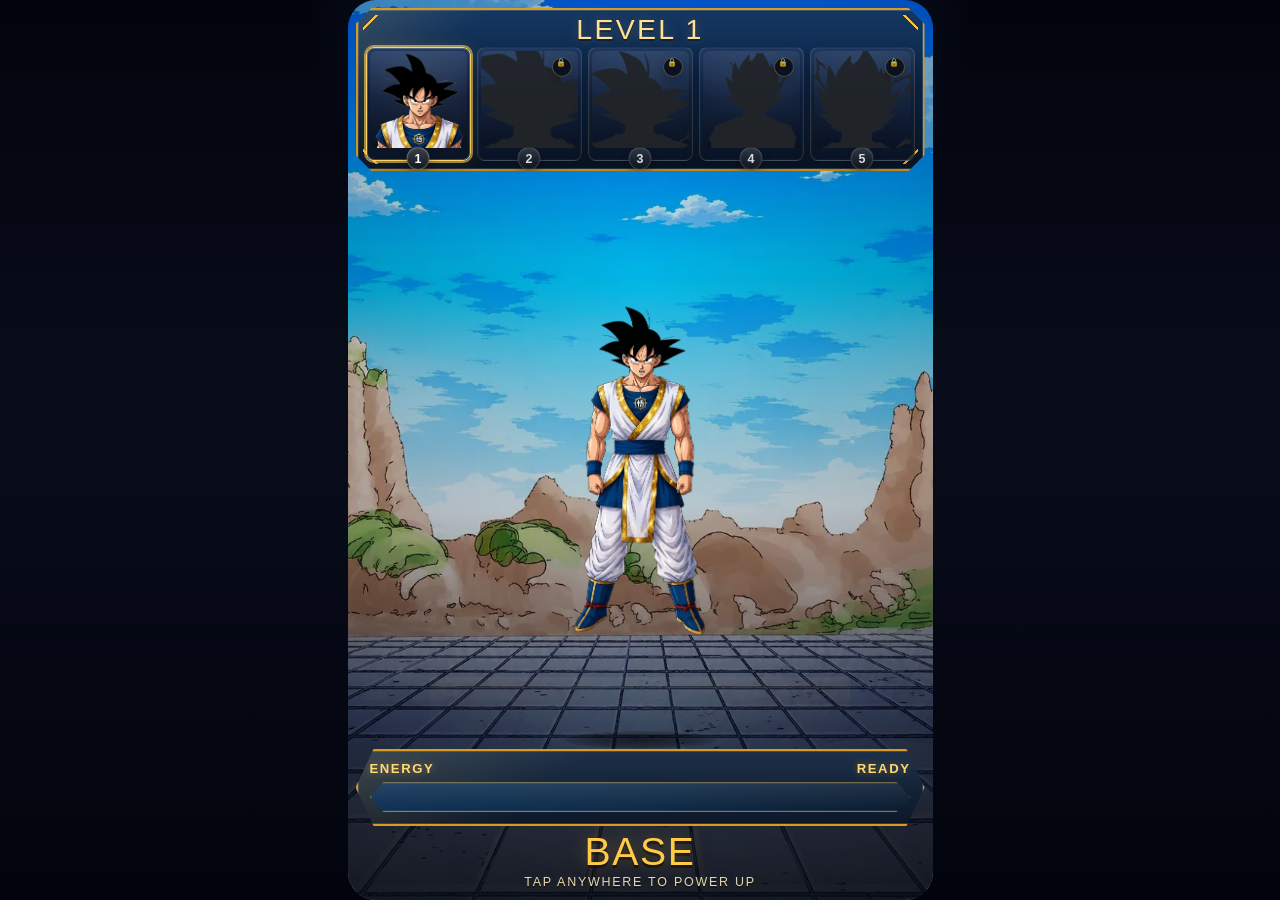
==== index.html @ 8c075c09 "Slim top HUD box to 85px and set character height to 0.58 arena space for 50px sky gap on Mobile Chr" ====
<!doctype html>
<html lang="en">
  <head>
    <meta charset="UTF-8" />
    <meta
      name="viewport"
      content="width=device-width, initial-scale=1, maximum-scale=1, user-scalable=no, viewport-fit=cover"
    />
    <meta http-equiv="Cache-Control" content="no-cache, no-store, must-revalidate" />
    <meta http-equiv="Pragma" content="no-cache" />
    <meta http-equiv="Expires" content="0" />
    <title>Super Saiyan 999 V1</title>
    <link rel="stylesheet" href="./styles.css?v=20260720-v999-chromeperfectsky-v43" />
  </head>
  <body>
    <div class="game-shell" id="gameShell">
      <div class="mobile-bezel"></div>
      <div class="screen-frame"></div>
      <div class="bg-stack">
        <img class="bg-image" id="backgroundLayer" alt="" />
        <div id="backgroundCraterLayer" style="position:absolute;inset:0;background-size:cover;background-position:center;opacity:0;transition:opacity 250ms ease;"></div>
        <div class="bg-drift"></div>
        <div class="bg-vignette"></div>
        <div class="bg-radial"></div>
        <div class="speed-lines"></div>
        <div class="energy-distortion"></div>
      </div>

      <canvas id="fxCanvas" aria-hidden="true"></canvas>
      <div class="screen-flash" id="screenFlash"></div>
      <div class="transform-blast" id="transformBlast"></div>
      <div class="unlock-toast" id="unlockToast"></div>



      <header class="top-hud">
        <div class="top-panel">
          <div class="top-panel-corners"></div>
          <div class="level-center" id="levelPill">LEVEL 1</div>
          <div class="title-sub ui-hidden" id="statusLine">Tap to start charging</div>
          <span class="level-left-arrow" id="levelLeftArrow" role="button" aria-label="Previous Level">◀</span>
          <section class="form-strip" id="formStrip" aria-label="Transformations"></section>
          <span class="level-right-arrow" id="levelRightArrow" role="button" aria-label="Next Level">▶</span>
        </div>
      </header>

      <main class="arena" id="arena" role="button" tabindex="0" aria-label="Tap to power up">
        <div class="charge-lens"></div>
        <div class="energy-column"></div>
        <div class="heat-haze"></div>
        <div class="ground-dust"></div>
        <div class="character-stack" id="characterStack">
          <div class="charge-waves">
            <span></span>
            <span></span>
            <span></span>
          </div>
          <div class="impact-ring" id="impactRing"></div>
          <div class="tap-bloom" id="tapBloom"></div>
          <img class="aura-layer" id="auraLayer" alt="" />
          <img class="sprite-layer" id="spriteLayer" alt="" />
        </div>

        <div class="rock-field" id="rockField">
          <div class="rock rock-1"></div>
          <div class="rock rock-2"></div>
          <div class="rock rock-3"></div>
          <div class="rock rock-4"></div>
          <div class="rock rock-5"></div>
          <div class="rock rock-6"></div>
          <div class="rock rock-7"></div>
        </div>

        <div class="ground-crack"></div>
        <div class="ground-shadow" id="groundShadow"></div>
        <div class="impact-floor"></div>
      </main>

      <footer class="bottom-hud">
        <div class="energy-panel">
          <div class="energy-head">
            <span>ENERGY</span>
            <span id="energyState">READY</span>
          </div>
          <div class="energy-bar">
            <div class="energy-fill" id="energyFill"></div>
            <div class="energy-glow" id="energyGlow"></div>
          </div>
        </div>
        <div class="form-banner">
          <div class="form-banner-name" id="formName">Base</div>
          <div class="tap-callout" id="tapCallout">Tap anywhere to power up and transform</div>
        </div>
      </footer>

      <div class="intro-overlay" id="introOverlay">
        <div class="intro-card">
          <div class="intro-tag">YOUTUBE PLAYABLE STYLE BUILD</div>
          <h1>Super Saiyan 999</h1>
          <p>Tap to charge. Stop for 2 seconds and the energy drains, but your unlocked form stays.</p>
          <p>Unlocked forms can be switched from the top strip anytime.</p>
          <div class="intro-cta">Tap Anywhere</div>
        </div>
      </div>
    </div>

    <script src="./game.js?v=20260720-v999-chromeperfectsky-v43"></script>
  </body>
</html>
---- styles.css ----
:root {
  --bg-dark: #050815;
  --panel: rgba(8, 14, 30, 0.74);
  --panel-border: rgba(255, 255, 255, 0.12);
  --aura-color: #6ac9ff;
  --accent-color: #8cf0ff;
  --text-main: #f6fbff;
  --text-dim: rgba(230, 243, 255, 0.72);
  --shadow: 0 18px 50px rgba(0, 0, 0, 0.42);
  --safe-top: max(18px, env(safe-area-inset-top));
  --safe-bottom: max(18px, env(safe-area-inset-bottom));
  --charge: 0;
  --intensity: 0;
  --zoom: 1;
  --sprite-offset-x: 0%;
  --sprite-offset-y: 0%;
  --shell-width: 540px;
  --hud-scale: 1;
  --arena-top: 150px;
  --arena-bottom: 118px;
  --character-width: 420px;
  --character-height: 760px;
  --character-lift: -12px;
}

* {
  box-sizing: border-box;
  -webkit-tap-highlight-color: transparent;
  user-select: none;
  -webkit-user-select: none;
  touch-action: manipulation;
}

img {
  -webkit-user-drag: none;
  -khtml-user-drag: none;
  -moz-user-drag: none;
  -o-user-drag: none;
  user-drag: none;
}

html,
body {
  margin: 0;
  padding: 0;
  width: 100%;
  height: 100%;
  height: calc(var(--real-vh, 1vh) * 100);
  overflow: hidden;
  position: fixed;
  inset: 0;
  touch-action: none;
  overscroll-behavior: none;
  background:
    radial-gradient(circle at top, rgba(97, 161, 255, 0.24), transparent 30%),
    linear-gradient(180deg, #02040d 0%, #090d1b 45%, #02040d 100%);
  color: var(--text-main);
  font-family: "Avenir Next Condensed", "Arial Narrow", "Franklin Gothic Medium", sans-serif;
}

body {
  display: flex;
  justify-content: center;
  align-items: stretch;
}

button {
  font: inherit;
}

.game-shell {
  position: relative;
  width: min(100vw, var(--shell-width));
  height: 100%;
  height: calc(var(--real-vh, 1vh) * 100);
  max-height: calc(var(--real-vh, 1vh) * 100);
  margin: 0 auto;
  overflow: hidden;
  background: #01040d;
  display: flex;
  flex-direction: column;
  justify-content: space-between;
  align-items: stretch;
  padding: clamp(4px, 1vh, 8px) 8px clamp(6px, 1.2vh, 12px);
  box-sizing: border-box;
  isolation: isolate;
  touch-action: none;
  overscroll-behavior: none;
  border-radius: clamp(0px, 3vw, 28px);
  box-shadow:
    0 0 0 1px rgba(255, 205, 94, 0.3),
    0 24px 80px rgba(0, 0, 0, 0.55),
    0 0 42px rgba(255, 190, 74, 0.18);
}

.mobile-bezel,
.screen-frame {
  position: absolute;
  inset: 0;
  pointer-events: none;
  z-index: 6;
}

.mobile-bezel {
  border-radius: clamp(0px, 3vw, 28px);
  box-shadow:
    inset 0 0 0 2px rgba(255, 190, 74, 0.38),
    inset 0 0 0 8px rgba(7, 10, 20, 0.52),
    inset 0 0 34px rgba(255, 185, 63, 0.08);
}

.screen-frame {
  inset: 10px;
  border-radius: clamp(0px, 2.5vw, 22px);
  border: 1px solid rgba(255, 198, 80, 0.42);
  box-shadow:
    inset 0 0 0 2px rgba(255, 247, 201, 0.08),
    inset 0 0 34px rgba(255, 190, 74, 0.08);
}

.bg-stack,
#fxCanvas,
.screen-flash,
.intro-overlay {
  position: absolute;
  inset: 0;
}

.bg-stack {
  overflow: hidden;
}

.bg-image,
#backgroundCraterLayer {
  width: 100%;
  height: 100%;
  object-fit: cover;
  transform: scale(1.02);
  transition: opacity 200ms ease;
}

.bg-drift,
.speed-lines,
.energy-distortion {
  position: absolute;
  inset: 0;
  pointer-events: none;
}

.bg-drift {
  background:
    radial-gradient(circle at 15% 16%, rgba(255, 255, 255, 0.16), transparent 18%),
    radial-gradient(circle at 82% 23%, rgba(255, 255, 255, 0.12), transparent 16%),
    radial-gradient(circle at 62% 38%, rgba(255, 255, 255, 0.08), transparent 14%);
  mix-blend-mode: screen;
  opacity: calc(0.12 + var(--charge) * 0.2);
  animation: cloud-drift 18s linear infinite;
}

.speed-lines {
  background:
    repeating-linear-gradient(
      100deg,
      transparent 0 22px,
      rgba(255, 255, 255, 0.05) 22px 24px,
      transparent 24px 54px
    );
  mix-blend-mode: screen;
  opacity: calc(var(--intensity) * 0.16);
  filter: blur(1px);
}

.energy-distortion {
  background:
    radial-gradient(circle at 50% 62%, rgba(255, 255, 255, 0.12) 0%, transparent 42%),
    repeating-radial-gradient(circle at 50% 62%, rgba(255, 255, 255, 0.05) 0 8px, transparent 8px 22px);
  mix-blend-mode: screen;
  opacity: calc(var(--charge) * 0.16);
  filter: blur(2px);
}

.bg-vignette {
  position: absolute;
  inset: 0;
  background:
    linear-gradient(180deg, rgba(2, 7, 20, 0.1) 0%, rgba(2, 7, 20, 0.1) 56%, rgba(2, 6, 17, 0.78) 100%),
    radial-gradient(circle at 50% 30%, transparent 0%, rgba(0, 0, 0, 0.18) 54%, rgba(0, 0, 0, 0.6) 100%);
}

.bg-radial {
  position: absolute;
  inset: 0;
  background:
    radial-gradient(circle at 50% 62%, color-mix(in srgb, var(--aura-color) 18%, transparent) 0%, transparent 38%),
    radial-gradient(circle at 50% 100%, rgba(255, 216, 102, 0.14) 0%, transparent 44%),
    radial-gradient(circle at 50% 70%, color-mix(in srgb, var(--accent-color) 16%, transparent) 0%, transparent 46%);
  mix-blend-mode: screen;
  opacity: calc(var(--charge) * 0.34);
}

#fxCanvas {
  pointer-events: none;
  z-index: 5;
}

.screen-flash {
  pointer-events: none;
  background:
    radial-gradient(circle at center, rgba(255, 255, 255, 0.85) 0%, rgba(255, 248, 220, 0.45) 35%, transparent 75%);
  opacity: 0;
  z-index: 15;
}

.transform-blast,
.ground-dust {
  position: absolute;
  pointer-events: none;
  z-index: 2;
}

.transform-blast {
  inset: 22% 12% 18%;
  border-radius: 50%;
  background:
    radial-gradient(circle, rgba(255, 255, 255, 0.88) 0%, color-mix(in srgb, var(--accent-color) 72%, #fff3cc) 18%, color-mix(in srgb, var(--aura-color) 55%, transparent) 34%, transparent 70%);
  opacity: 0;
  transform: scale(0.45);
}

.top-hud {
  position: relative;
  width: 100%;
  flex: 0 0 auto;
  z-index: 9999;
  transform: scale(var(--hud-scale)) translateZ(0);
  transform-origin: top center;
  pointer-events: auto;
  isolation: isolate;
}

/* Solid background without GPU backdrop-filter blur thrashing */
.top-panel,
.energy-panel,
.form-chip,
.intro-card {
  backdrop-filter: none;
  -webkit-backdrop-filter: none;
}

.top-panel {
  position: relative;
  padding: 6px 8px 8px;
  border: 2px solid #d89b1f;
  clip-path: polygon(16px 0, calc(100% - 16px) 0, 100% 16px, 100% calc(100% - 16px), calc(100% - 16px) 100%, 16px 100%, 0 calc(100% - 16px), 0 16px);
  background:
    linear-gradient(135deg, rgba(255, 228, 145, 0.14), transparent 18%),
    linear-gradient(180deg, #143761 0%, #0b2345 50%, #081628 100%);
  box-shadow:
    inset 0 0 0 1px rgba(255, 239, 189, 0.16),
    0 14px 32px rgba(0, 0, 0, 0.34),
    0 0 12px rgba(255, 190, 73, 0.12);
}

.top-panel-corners,
.top-panel-corners::before,
.top-panel-corners::after {
  position: absolute;
  inset: 0;
  pointer-events: none;
}

.top-panel-corners::before,
.top-panel-corners::after {
  content: "";
  inset: 5px;
  background:
    linear-gradient(135deg, transparent 0 9px, #f6c247 9px 11px, transparent 11px) top left,
    linear-gradient(225deg, transparent 0 9px, #f6c247 9px 11px, transparent 11px) top right,
    linear-gradient(45deg, transparent 0 9px, #f6c247 9px 11px, transparent 11px) bottom left,
    linear-gradient(-45deg, transparent 0 9px, #f6c247 9px 11px, transparent 11px) bottom right;
  background-repeat: no-repeat;
  background-size: 22px 22px;
}

.ui-hidden {
  display: none;
}

.level-center {
  position: relative;
  z-index: 1;
  font-size: clamp(1.28rem, 4.7vw, 1.78rem);
  line-height: 0.95;
  letter-spacing: 0.08em;
  text-transform: uppercase;
  text-align: center;
  margin-bottom: 4px;
  color: #ffe095;
  text-shadow:
    0 0 12px rgba(255, 191, 82, 0.26),
    0 2px 0 rgba(0, 0, 0, 0.38);
}

.form-strip {
  position: relative;
  display: grid;
  grid-template-columns: repeat(5, minmax(0, 1fr));
  gap: 6px;
  padding: 0;
  z-index: 1;
  touch-action: pan-x;
  transition: padding-left 0.25s cubic-bezier(0.25, 0.8, 0.25, 1), padding-right 0.25s cubic-bezier(0.25, 0.8, 0.25, 1);
}

.form-strip.has-left-arrow {
  padding-left: 32px;
}

.form-strip.has-right-arrow {
  padding-right: 32px;
}

.form-chip {
  position: relative;
  min-width: 0;
  border: 1px solid rgba(255, 214, 116, 0.18);
  border-radius: 8px;
  padding: 3px 3px 12px;
  background:
    linear-gradient(180deg, #233a61, #101d38 42%, #0a1424 100%),
    linear-gradient(135deg, rgba(255, 213, 109, 0.05), transparent 56%);
  box-shadow:
    inset 0 0 0 1px rgba(255, 255, 255, 0.03),
    0 10px 18px rgba(0, 0, 0, 0.3);
  cursor: pointer;
}

.form-chip.is-active {
  border-color: #ffd363;
  box-shadow:
    0 0 0 2px rgba(255, 214, 99, 0.58),
    inset 0 0 0 1px rgba(255, 248, 210, 0.22),
    0 10px 18px rgba(0, 0, 0, 0.32),
    0 0 16px rgba(255, 194, 65, 0.2);
}

.form-chip.is-locked {
  opacity: 0.84;
}

.chip-thumb {
  position: relative;
  width: 100%;
  aspect-ratio: 1 / 1;
  border-radius: 6px;
  overflow: hidden;
  background:
    radial-gradient(circle at 50% 24%, rgba(255, 255, 255, 0.05), transparent 58%),
    linear-gradient(180deg, #31476c, #18253f 48%, #0a111f 100%);
}

.chip-thumb img {
  width: 100%;
  height: 100%;
  object-fit: cover;
  object-position: var(--thumb-x, 50%) var(--thumb-y, 18%);
  transform: scale(var(--thumb-scale, 1.84));
  transform-origin: var(--thumb-x, 50%) var(--thumb-y, 18%);
}

.form-chip.is-locked .chip-thumb img {
  filter: brightness(0) contrast(0.7);
}

.chip-lock {
  position: absolute;
  top: 6px;
  right: 6px;
  width: 20px;
  height: 20px;
  padding: 0;
  display: inline-flex;
  align-items: center;
  justify-content: center;
  border-radius: 999px;
  background: rgba(6, 10, 18, 0.88);
  border: 1px solid rgba(255, 211, 107, 0.34);
  color: #ffd76b;
  font-size: 0.5rem;
  font-weight: 800;
  letter-spacing: 0.08em;
  text-align: center;
  box-shadow: 0 4px 10px rgba(0, 0, 0, 0.28);
}

.chip-label { display: none; }

.chip-number {
  position: absolute;
  left: 50%;
  bottom: -10px;
  transform: translateX(-50%);
  width: 23px;
  height: 23px;
  border-radius: 999px;
  display: grid;
  place-items: center;
  background: linear-gradient(180deg, #353c48, #10151d);
  border: 1px solid rgba(255, 241, 202, 0.16);
  color: #ffffff;
  font-size: 0.78rem;
  font-weight: 800;
  box-shadow:
    0 5px 10px rgba(0, 0, 0, 0.34),
    inset 0 0 0 1px rgba(255, 255, 255, 0.04);
}

.form-chip.is-active .chip-number {
  background: linear-gradient(180deg, #3a404d, #11161f);
  color: #ffffff;
  border-color: rgba(255, 244, 207, 0.28);
}

.arena {
  position: relative;
  width: 100%;
  flex: 1 1 auto;
  min-height: 0;
  display: flex;
  align-items: center;
  justify-content: center;
  outline: none;
  z-index: 2;
  overflow: hidden;
  touch-action: none;
  padding-bottom: clamp(16px, 3vh, 32px);
}

.charge-lens {
  position: absolute;
  left: 50%;
  bottom: 31%;
  width: 72%;
  height: 42%;
  transform: translateX(-50%);
  border-radius: 50%;
  background:
    radial-gradient(circle, color-mix(in srgb, var(--accent-color) 16%, transparent) 0%, transparent 72%);
  filter: blur(22px);
  opacity: 0.58;
  transform: translateX(-50%) scale(calc(1 + var(--charge) * 0.18));
}

.energy-column,
.heat-haze,
.impact-floor {
  position: absolute;
  left: 50%;
  transform: translateX(-50%);
  pointer-events: none;
}

.energy-column {
  bottom: 18%;
  width: 44%;
  height: 62%;
  border-radius: 50% 50% 32% 32%;
  background:
    radial-gradient(ellipse at center, color-mix(in srgb, var(--accent-color) 24%, transparent) 0%, color-mix(in srgb, var(--aura-color) 12%, transparent) 60%, transparent 100%);
  opacity: calc(var(--charge) * 0.4);
}

.heat-haze {
  bottom: 16%;
  width: 62%;
  height: 54%;
  background:
    radial-gradient(circle at 50% 60%, rgba(255, 255, 255, 0.12), transparent 60%);
  opacity: calc(var(--charge) * 0.18);
}

.ground-dust {
  left: 50%;
  bottom: 10%;
  width: 82%;
  height: 18%;
  transform: translateX(-50%) scale(0.92);
  background:
    radial-gradient(circle at 30% 52%, rgba(220, 188, 132, 0.22), transparent 40%),
    radial-gradient(circle at 50% 44%, rgba(220, 188, 132, 0.26), transparent 45%),
    radial-gradient(circle at 72% 56%, rgba(220, 188, 132, 0.20), transparent 40%);
  opacity: 0;
}

.character-stack {
  position: relative;
  width: min(72vw, var(--character-width));
  height: min(48vh, var(--character-height));
  display: flex;
  justify-content: center;
  align-items: flex-end;
  transform: translateY(var(--character-lift));
  margin: 0 auto;
}

.charge-waves,
.tap-bloom {
  position: absolute;
  inset: 0;
  pointer-events: none;
}

.charge-waves span {
  position: absolute;
  left: 50%;
  bottom: 14%;
  width: 28%;
  aspect-ratio: 1 / 1;
  border: 1px solid color-mix(in srgb, var(--accent-color) 68%, white);
  border-radius: 50%;
  transform: translateX(-50%) scale(0.55);
  opacity: 0;
}

.game-shell.is-charging .charge-waves span {
  animation: charge-wave 1.35s ease-out infinite;
}

.game-shell.is-charging .charge-waves span:nth-child(2) {
  animation-delay: 0.45s;
}

.game-shell.is-charging .charge-waves span:nth-child(3) {
  animation-delay: 0.9s;
}

.tap-bloom {
  left: 50%;
  bottom: 28%;
  width: 30%;
  height: 22%;
  transform: translateX(-50%) scale(0.65);
  border-radius: 50%;
  background:
    radial-gradient(circle, rgba(255, 255, 255, 0.88) 0%, color-mix(in srgb, var(--accent-color) 72%, transparent) 26%, transparent 70%);
  mix-blend-mode: screen;
  opacity: 0;
}

.aura-layer,
.sprite-layer {
  position: absolute;
  bottom: 0;
  left: 50%;
  object-fit: contain;
  object-position: center bottom;
  pointer-events: none;
}

.aura-layer {
  width: 112%;
  height: 100%;
  will-change: transform, opacity;
  transform: translateX(-50%) scale(calc(1 + var(--charge) * 0.08 + var(--aura-pulse, 0))) translateZ(0);
  opacity: 0;
  mix-blend-mode: screen;
  mask-image: linear-gradient(to bottom, black 70%, transparent 98%);
  -webkit-mask-image: linear-gradient(to bottom, black 70%, transparent 98%);
  transition: opacity 220ms ease;
}

.sprite-layer {
  width: 96%;
  height: 98%;
  will-change: transform;
  transform: translateX(calc(-50% + var(--sprite-offset-x) + var(--sprite-shake-x, 0px))) translateY(calc(var(--sprite-offset-y) + var(--sprite-lift, 0px) + var(--sprite-float, 0px) + var(--sprite-shake-y, 0px))) translateZ(0);
  filter: drop-shadow(0 14px 18px rgba(0, 0, 0, 0.52));
}

.impact-ring {
  position: absolute;
  left: 50%;
  bottom: 68%;
  width: 28%;
  aspect-ratio: 1 / 1;
  border-radius: 50%;
  border: 2px solid rgba(255, 255, 255, 0.85);
  opacity: 0;
  visibility: hidden;
  pointer-events: none;
  transform: translate(-50%, 50%) scale(0.4);
}

.rock-field {
  position: absolute;
  inset: auto 0 18px;
  height: 120px;
  pointer-events: none;
}

.rock {
  position: absolute;
  bottom: 0;
  background: 
    linear-gradient(135deg, #7a6353 0%, #47382d 45%, #261e18 100%);
  will-change: transform, opacity;
  transform: translateY(calc(var(--rock-y, 18px))) rotate(var(--rock-r, 0deg)) translateZ(0);
}

.rock-1 { 
  left: 14%; 
  width: 28px; 
  height: 22px; 
  clip-path: polygon(20% 5%, 65% 0%, 90% 25%, 100% 60%, 75% 95%, 35% 100%, 5% 75%, 0% 35%);
}
.rock-2 { 
  left: 25%; 
  width: 34px; 
  height: 26px; 
  clip-path: polygon(10% 20%, 50% 0%, 85% 10%, 100% 50%, 90% 85%, 45% 100%, 15% 90%, 0% 55%);
}
.rock-3 { 
  left: 35%; 
  width: 26px; 
  height: 20px; 
  clip-path: polygon(25% 0%, 75% 5%, 100% 35%, 90% 80%, 60% 100%, 20% 90%, 0% 65%, 5% 30%);
}
.rock-4 { 
  left: 47%; 
  width: 36px; 
  height: 28px; 
  clip-path: polygon(15% 15%, 55% 5%, 85% 0%, 100% 40%, 80% 90%, 50% 95%, 10% 100%, 0% 50%);
}
.rock-5 { 
  left: 58%; 
  width: 30px; 
  height: 24px; 
  clip-path: polygon(30% 10%, 70% 0%, 95% 20%, 100% 70%, 70% 90%, 30% 100%, 0% 75%, 10% 40%);
}
.rock-6 { 
  left: 70%; 
  width: 32px; 
  height: 25px; 
  clip-path: polygon(5% 25%, 45% 5%, 80% 0%, 100% 30%, 95% 75%, 55% 100%, 15% 90%, 0% 60%);
}
.rock-7 { 
  left: 81%; 
  width: 27px; 
  height: 21px; 
  clip-path: polygon(20% 0%, 60% 10%, 90% 5%, 100% 45%, 85% 95%, 40% 90%, 10% 100%, 0% 40%);
}

.ground-crack {
  position: absolute;
  left: 50%;
  bottom: -2px;
  width: 74%;
  height: 74px;
  transform: translateX(-50%);
  background:
    radial-gradient(circle at 50% 14%, color-mix(in srgb, var(--aura-color) 34%, transparent) 0%, transparent 60%),
    linear-gradient(180deg, rgba(255, 196, 96, 0.35), transparent 70%);
  opacity: calc(0.16 + var(--charge) * 0.42);
}

.ground-shadow {
  position: absolute;
  left: 50%;
  bottom: 0px;
  width: min(60vw, calc(var(--character-width) * 0.64));
  height: 18px;
  transform: translateX(-50%);
  background: radial-gradient(ellipse at center, rgba(0, 0, 0, 0.85) 0%, rgba(0, 0, 0, 0.48) 50%, transparent 80%);
  border-radius: 50%;
  pointer-events: none;
  z-index: 1;
  opacity: 0.65;
}

.impact-floor {
  bottom: 8px;
  width: 76%;
  height: 24px;
  background:
    radial-gradient(ellipse at center, color-mix(in srgb, var(--aura-color) 38%, transparent) 0%, transparent 80%);
  opacity: calc(var(--charge) * 0.48);
}

.bottom-hud {
  position: relative;
  width: 100%;
  flex: 0 0 auto;
  z-index: 9999;
  display: grid;
  gap: 6px;
  transform: scale(var(--hud-scale)) translateZ(0);
  transform-origin: bottom center;
  pointer-events: auto;
  isolation: isolate;
}

.energy-panel {
  position: relative;
  padding: 10px 12px 12px;
  border: 2px solid #d89a1f;
  clip-path: polygon(18px 0, calc(100% - 18px) 0, 100% 50%, calc(100% - 18px) 100%, 18px 100%, 0 50%);
  background:
    linear-gradient(135deg, rgba(255, 226, 129, 0.14), transparent 36%),
    linear-gradient(180deg, #1d3049 0%, #0d1728 100%);
  box-shadow:
    inset 0 0 0 1px rgba(255, 241, 192, 0.15),
    0 16px 30px rgba(0, 0, 0, 0.34);
}

.energy-head {
  display: flex;
  justify-content: space-between;
  align-items: center;
  font-size: 0.82rem;
  letter-spacing: 0.12em;
  font-weight: 700;
  color: #ffda73;
  margin-bottom: 6px;
  text-shadow: 0 0 8px rgba(255, 191, 82, 0.4);
}

.energy-bar {
  position: relative;
  height: 30px;
  overflow: hidden;
  clip-path: polygon(14px 0, calc(100% - 14px) 0, 100% 50%, calc(100% - 14px) 100%, 14px 100%, 0 50%);
  background:
    linear-gradient(180deg, rgba(255, 255, 255, 0.11), rgba(255, 255, 255, 0.01)),
    linear-gradient(90deg, #0b2e53 0%, #0a2745 48%, #08192e 100%);
  border: 1px solid rgba(255, 211, 107, 0.42);
  box-shadow:
    inset 0 0 0 1px rgba(255, 239, 192, 0.08),
    0 0 12px rgba(255, 187, 55, 0.08);
}

.energy-fill,
.energy-glow {
  position: absolute;
  inset: 0 auto 0 0;
  width: 0%;
  border-radius: inherit;
}

.energy-fill {
  background:
    linear-gradient(90deg, #f2a200 0%, #ffc41c 20%, #fff08a 46%, #ffd23f 66%, rgba(255, 220, 76, 0.94) 78%, rgba(255, 220, 76, 0) 100%);
  box-shadow:
    inset 0 0 24px rgba(255, 255, 255, 0.42),
    0 0 20px rgba(255, 204, 84, 0.36);
}

.energy-glow {
  background:
    linear-gradient(90deg, transparent 0%, rgba(255, 255, 255, 0.86) 68%, transparent 100%);
  opacity: 0.84;
  mix-blend-mode: screen;
}

.form-banner {
  padding: 0 12px;
  background: transparent;
  border: 0;
  text-align: center;
  box-shadow: none;
}

.form-banner-name {
  font-size: clamp(1.65rem, 7.6vw, 2.45rem);
  line-height: 1;
  text-transform: uppercase;
  letter-spacing: 0.04em;
  color: #ffca47;
  text-shadow:
    0 0 18px rgba(255, 188, 61, 0.34),
    0 3px 0 rgba(0, 0, 0, 0.52);
}

.tap-callout {
  margin-top: 4px;
  text-align: center;
  font-size: 0.78rem;
  letter-spacing: 0.14em;
  text-transform: uppercase;
  color: rgba(255, 241, 195, 0.88);
  text-shadow:
    0 0 10px rgba(255, 191, 82, 0.14),
    0 2px 0 rgba(0, 0, 0, 0.42);
}

.unlock-toast {
  position: absolute;
  top: 44%;
  left: 50%;
  width: min(82%, 380px);
  padding: 16px 18px;
  transform: translate(-50%, -50%) scale(0.82);
  border-radius: 24px;
  border: 1px solid rgba(255, 255, 255, 0.24);
  background:
    linear-gradient(135deg, rgba(255, 255, 255, 0.18), transparent 44%),
    linear-gradient(180deg, rgba(8, 14, 30, 0.92), rgba(8, 14, 30, 0.74));
  text-align: center;
  letter-spacing: 0.08em;
  box-shadow: 0 24px 60px rgba(0, 0, 0, 0.45);
  opacity: 0;
  pointer-events: none;
  z-index: 4;
}

.unlock-toast.is-visible {
  animation: unlock-pop 1.2s ease forwards;
}

.debug-panel {
  position: absolute;
  top: calc(var(--safe-top) + 4px);
  right: 8px;
  z-index: 6;
  display: grid;
  gap: 6px;
}

.debug-panel button {
  padding: 6px 8px;
  border: 1px solid rgba(255, 255, 255, 0.16);
  border-radius: 12px;
  background: rgba(6, 10, 20, 0.68);
  color: rgba(255, 255, 255, 0.78);
  font-size: 11px;
}

.intro-overlay {
  display: grid;
  place-items: center;
  padding: clamp(10px, 3vh, 24px);
  background:
    radial-gradient(circle at center, rgba(13, 31, 78, 0.16), rgba(1, 4, 13, 0.88)),
    rgba(1, 4, 13, 0.7);
  z-index: 5;
  overflow-y: auto;
  max-height: 100dvh;
}

.intro-overlay.is-hidden {
  opacity: 0;
  pointer-events: none;
  transition: opacity 0.5s ease;
}

.intro-card {
  width: min(100%, 390px);
  max-height: calc(100dvh - 20px);
  overflow-y: auto;
  padding: clamp(14px, 3.5vh, 24px) clamp(14px, 4vw, 22px);
  border-radius: clamp(16px, 4vw, 28px);
  border: 1px solid rgba(255, 255, 255, 0.14);
  background:
    linear-gradient(135deg, rgba(255, 255, 255, 0.12), transparent 42%),
    linear-gradient(180deg, rgba(7, 15, 33, 0.92), rgba(7, 15, 33, 0.72));
  box-shadow: 0 26px 60px rgba(0, 0, 0, 0.5);
  text-align: center;
}

.intro-tag {
  font-size: clamp(0.55rem, 1.8vw, 0.66rem);
  letter-spacing: 0.2em;
  color: var(--text-dim);
}

.intro-card h1 {
  margin: clamp(6px, 1.5vh, 12px) 0 clamp(4px, 1vh, 10px);
  font-size: clamp(1.5rem, 6vw, 3.1rem);
  line-height: 0.95;
  text-transform: uppercase;
}

.intro-card p {
  margin: clamp(4px, 1vh, 10px) 0;
  color: rgba(238, 245, 255, 0.82);
  font-size: clamp(0.78rem, 2.4vw, 0.95rem);
  line-height: 1.35;
}

.intro-cta {
  margin-top: clamp(8px, 2vh, 18px);
  padding: clamp(10px, 2.5vh, 14px) clamp(14px, 4vw, 18px);
  border-radius: 999px;
  background:
    linear-gradient(90deg, var(--aura-color), var(--accent-color));
  color: #05101f;
  font-size: clamp(0.8rem, 2.4vw, 0.92rem);
  letter-spacing: 0.16em;
  font-weight: 700;
  box-shadow: 0 0 32px color-mix(in srgb, var(--accent-color) 26%, transparent);
}

.game-shell.is-charging .aura-layer {
  opacity: 0.9;
  animation: aura-pulse 1.2s ease-in-out infinite;
}

.game-shell.is-idle .aura-layer {
  opacity: 0;
  animation: none;
}

.game-shell.is-charging .ground-dust {
  opacity: calc(0.12 + var(--intensity) * 0.22);
  animation: dust-roll 1.1s linear infinite alternate;
}

.game-shell.is-charging .sprite-layer {
  animation: power-shift 0.18s linear infinite alternate;
  filter:
    drop-shadow(0 16px 24px rgba(0, 0, 0, 0.42))
    drop-shadow(0 0 18px var(--accent-color, #8cf0ff))
    brightness(calc(1 + var(--intensity) * 0.08));
}

.game-shell.is-idle .sprite-layer {
  animation: idle-breath 2.6s ease-in-out infinite;
}

.game-shell.is-transforming .aura-layer,
.game-shell.is-transforming .sprite-layer {
  animation-duration: 0.1s;
}

.game-shell.is-transforming .screen-flash {
  animation: transform-flare 0.9s ease-out;
}

.game-shell.is-transforming .transform-blast {
  animation: transform-burst 1s cubic-bezier(0.16, 1, 0.3, 1) forwards;
}

.game-shell.is-vanishing .sprite-layer,
.game-shell.is-reappearing .sprite-layer {
  opacity: 1;
  transform: translateX(calc(-50% + var(--sprite-offset-x))) translateY(var(--sprite-offset-y)) scale(1.02);
}

.game-shell.is-transforming .energy-distortion {
  opacity: 0.34;
  animation: distortion-pulse 0.9s ease-out;
}

@keyframes idle-breath {
  0%, 100% { transform: translateX(calc(-50% + var(--sprite-offset-x))) translateY(var(--sprite-offset-y)) scale(1); }
  50% { transform: translateX(calc(-50% + var(--sprite-offset-x))) translateY(calc(var(--sprite-offset-y) - 6px)) scale(1.01); }
}

@keyframes power-shift {
  0% { transform: translateX(calc(-50% + var(--sprite-offset-x) - 1.5px)) translateY(var(--sprite-offset-y)) scale(1.012); }
  100% { transform: translateX(calc(-50% + var(--sprite-offset-x) + 1.5px)) translateY(var(--sprite-offset-y)) scale(1.02); }
}

@keyframes aura-pulse {
  0%, 100% { transform: translateX(-50%) scale(0.98); opacity: 0.82; }
  50% { transform: translateX(-50%) scale(1.04); opacity: 1.0; }
}

@keyframes charge-wave {
  0% { opacity: 0.6; transform: translateX(-50%) scale(0.45); }
  100% { opacity: 0; transform: translateX(-50%) scale(1.85); }
}

@keyframes transform-flare {
  0% { opacity: 0; }
  18% { opacity: 1; }
  100% { opacity: 0; }
}

@keyframes transform-burst {
  0% { opacity: 0; transform: scale(0.35); }
  15% { opacity: 1; transform: scale(0.82); }
  55% { opacity: 0.72; transform: scale(1.34); }
  100% { opacity: 0; transform: scale(1.9); }
}

@keyframes cloud-drift {
  0% { transform: translate3d(0, 0, 0) scale(1); }
  50% { transform: translate3d(-16px, 10px, 0) scale(1.04); }
  100% { transform: translate3d(0, 0, 0) scale(1); }
}

@keyframes dust-roll {
  0% { transform: translateX(-50%) scale(0.92) translateY(0); }
  100% { transform: translateX(-50%) scale(1.02) translateY(-5px); }
}

@keyframes distortion-pulse {
  0% { transform: scale(0.94); filter: blur(1px); }
  50% { transform: scale(1.08); filter: blur(3px); }
  100% { transform: scale(1.16); filter: blur(2px); }
}

@keyframes unlock-pop {
  0% { opacity: 0; transform: translate(-50%, -50%) scale(0.82); }
  16% { opacity: 1; transform: translate(-50%, -50%) scale(1.04); }
  74% { opacity: 1; transform: translate(-50%, -50%) scale(1); }
  100% { opacity: 0; transform: translate(-50%, calc(-50% - 24px)) scale(0.96); }
}

@media (max-width: 540px) {
  .game-shell {
    border-radius: 0;
    box-shadow: none;
  }
  .mobile-bezel,
  .screen-frame {
    display: none;
  }
}

.game-shell.performance-lite .mobile-bezel,
.game-shell.performance-lite .screen-frame,
.game-shell.performance-lite .bg-drift,
.game-shell.performance-lite .speed-lines,
.game-shell.performance-lite .energy-distortion,
.game-shell.performance-lite .charge-waves,
.game-shell.performance-lite .ground-dust {
  display: none;
}

.game-shell.performance-lite .bg-image,
.game-shell.performance-lite #backgroundCraterLayer,
.game-shell.performance-lite .character-stack,
.game-shell.performance-lite .tap-bloom,
.game-shell.performance-lite .energy-fill,
.game-shell.performance-lite .energy-glow {
  transition-duration: 0.01ms;
}

.game-shell.performance-lite .bg-image,
.game-shell.performance-lite .aura-layer,
.game-shell.performance-lite .sprite-layer,
.game-shell.performance-lite .ground-crack,
.game-shell.performance-lite .ground-shadow,
.game-shell.performance-lite .impact-floor,
.game-shell.performance-lite .transform-blast {
  filter: none !important;
}

.game-shell.performance-lite .aura-layer {
  opacity: calc(var(--charge) * 0.55);
  mix-blend-mode: normal;
}

.game-shell.performance-lite .sprite-layer,
.game-shell.performance-lite .rock,
.game-shell.performance-lite .top-hud,
.game-shell.performance-lite .bottom-hud {
  will-change: auto;
}

.game-shell.performance-lite .top-panel,
.game-shell.performance-lite .energy-panel,
.game-shell.performance-lite .form-chip,
.game-shell.performance-lite .intro-card {
  backdrop-filter: none;
  -webkit-backdrop-filter: none;
}

.game-shell.performance-lite .game-shell,
.game-shell.performance-lite {
  box-shadow: none;
}

@media (max-width: 380px) {
  .top-hud,
  .bottom-hud {
    left: 8px;
    right: 8px;
  }

  .top-panel {
    padding: 6px 8px 10px;
  }

  .form-strip {
    gap: 3px;
  }

  .form-chip {
    padding: 2px 2px 8px;
  }

  .chip-number {
    width: 18px;
    height: 18px;
    font-size: 0.65rem;
    bottom: -7px;
  }

  .chip-lock {
    width: 16px;
    height: 16px;
    font-size: 0.45rem;
    top: 3px;
    right: 3px;
  }

  .form-banner-name {
    font-size: clamp(1.1rem, 5.5vw, 1.8rem);
  }

  .tap-callout {
    font-size: 0.65rem;
    letter-spacing: 0.08em;
  }
}

@media (max-height: 620px) {
  .top-panel {
    padding: 6px 8px 8px;
  }

  .level-center {
    font-size: clamp(1rem, 3.8vw, 1.35rem);
    margin-bottom: 4px;
  }

  .form-strip {
    gap: 4px;
  }

  .energy-panel {
    padding: 6px 10px 8px;
  }

  .energy-bar {
    height: 22px;
  }

  .form-banner-name {
    font-size: clamp(1.2rem, 5vw, 1.8rem);
  }

  .tap-callout {
    font-size: 0.68rem;
    margin-top: 2px;
  }

  .rock-field {
    height: 60px;
  }
}

@media (max-height: 760px) {
  .title-main {
    font-size: clamp(1.3rem, 4.2vw, 1.9rem);
  }

  .chip-label {
    font-size: 0.5rem;
  }
}

img[src=""],
img:not([src]) {
  visibility: hidden !important;
}

.quick-level-nav {
  position: absolute;
  top: 140px;
  right: 16px;
  z-index: 100;
  display: flex;
  flex-direction: column;
  gap: 8px;
}

.quick-level-nav button {
  padding: 8px 14px;
  background: linear-gradient(135deg, #1e293b 0%, #0f172a 100%);
  color: #fff;
  border: 1px solid rgba(255, 198, 80, 0.45);
  border-radius: 8px;
  font-family: 'Outfit', sans-serif;
  font-size: 11px;
  font-weight: 700;
  letter-spacing: 0.5px;
  box-shadow: 0 4px 10px rgba(0, 0, 0, 0.4);
  cursor: pointer;
  transition: all 120ms ease;
}

.quick-level-nav button:hover {
  background: linear-gradient(135deg, #334155 0%, #1e293b 100%);
  border-color: rgba(255, 198, 80, 0.85);
  transform: translateY(-1px);
}

.quick-level-nav button:active {
  transform: translateY(1px);
}

#unlockAllBtn {
  background: linear-gradient(135deg, #ff8c00 0%, #ff4500 100%) !important;
  border: 1px solid #ffcc00 !important;
  box-shadow: 0 0 10px rgba(255, 140, 0, 0.6), 0 4px 10px rgba(0, 0, 0, 0.4) !important;
  font-weight: 900 !important;
  letter-spacing: 1px !important;
  animation: gold-glow 2s infinite alternate;
}

#unlockAllBtn:hover {
  background: linear-gradient(135deg, #ffa500 0%, #ff5722 100%) !important;
  border-color: #ffffff !important;
  transform: scale(1.05) translateY(-1px) !important;
}

#unlockAllBtn:active {
  transform: scale(0.98) translateY(1px) !important;
}

@keyframes gold-glow {
  0% {
    box-shadow: 0 0 5px rgba(255, 140, 0, 0.4), 0 4px 10px rgba(0, 0, 0, 0.4);
  }
  100% {
    box-shadow: 0 0 15px rgba(255, 204, 0, 0.9), 0 4px 10px rgba(0, 0, 0, 0.4);
  }
}

.level-left-arrow,
.level-right-arrow {
  position: absolute;
  bottom: 14px;
  height: 56px; /* Vertically aligned with the character chips */
  width: 24px;
  border-radius: 6px;
  border: 1px solid rgba(255, 211, 99, 0.4);
  background: linear-gradient(180deg, rgba(24, 39, 68, 0.95) 0%, rgba(10, 18, 32, 0.98) 100%);
  color: #ffd363;
  font-size: 11px;
  font-weight: bold;
  display: flex;
  align-items: center;
  justify-content: center;
  cursor: pointer;
  opacity: 0;
  pointer-events: none;
  transition: opacity 0.25s ease, transform 0.2s ease, border-color 0.2s ease, background 0.2s ease, box-shadow 0.2s ease;
  z-index: 10;
  box-shadow: 0 4px 10px rgba(0, 0, 0, 0.35);
}

.level-left-arrow {
  left: 12px;
}

.level-right-arrow {
  right: 12px;
}

.level-left-arrow.is-visible,
.level-right-arrow.is-visible {
  opacity: 1;
  pointer-events: auto;
}

.level-left-arrow:hover,
.level-right-arrow:hover {
  transform: scale(1.08);
  border-color: #ffd363;
  box-shadow: 0 0 12px rgba(255, 211, 99, 0.6);
  background: rgba(30, 52, 92, 0.98);
}

.level-left-arrow:active,
.level-right-arrow:active {
  transform: scale(0.95);
}
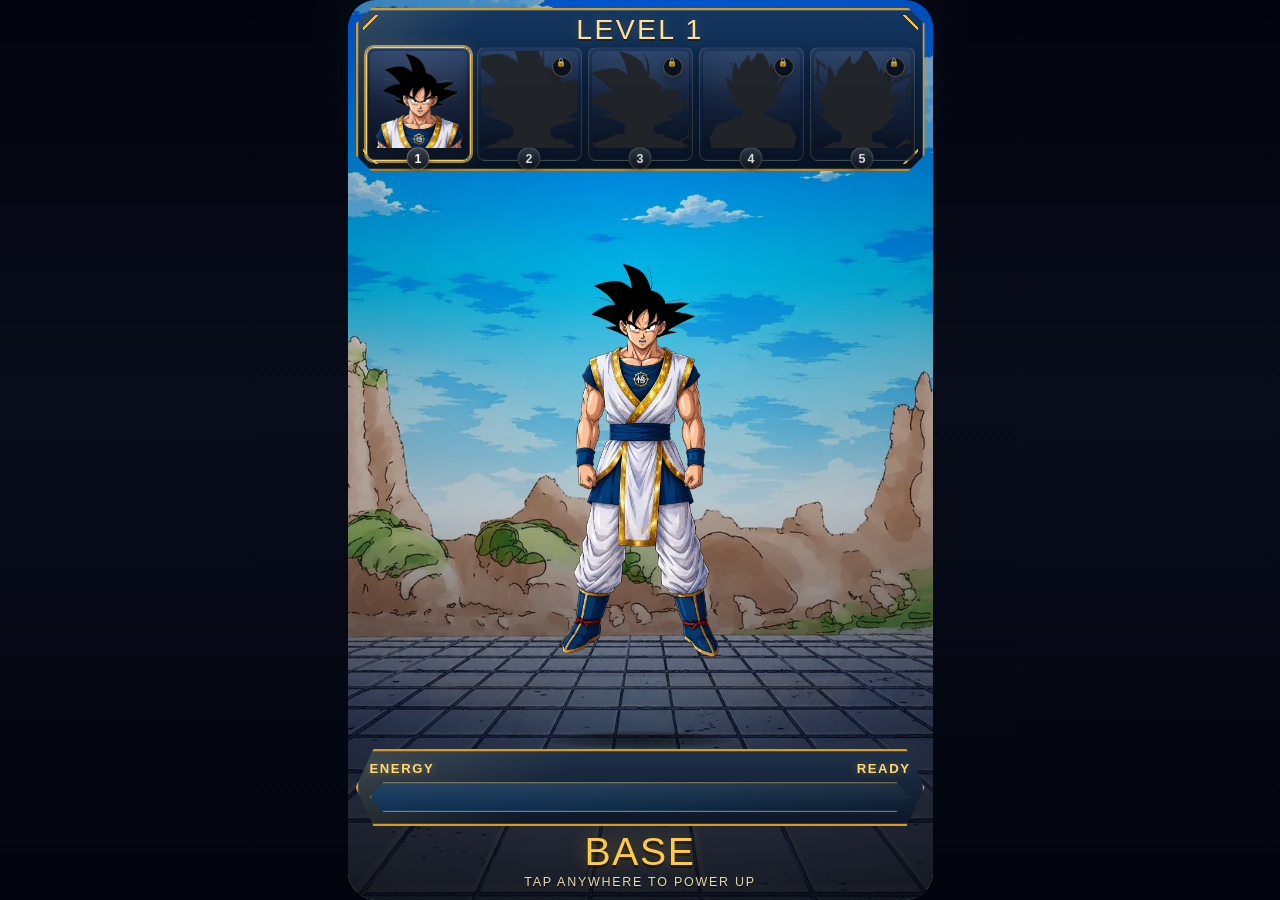
==== commit 9e22c504: "Slightly enlarge character size by 10 percent while maintaining safe margin from top HUD box" ====
--- a/index.html
+++ b/index.html
@@ -10,7 +10,7 @@
     <meta http-equiv="Pragma" content="no-cache" />
     <meta http-equiv="Expires" content="0" />
     <title>Super Saiyan 999 V1</title>
-    <link rel="stylesheet" href="./styles.css?v=20260720-v999-chromeperfectsky-v43" />
+    <link rel="stylesheet" href="./styles.css?v=20260720-v999-slightlylarger-v44" />
   </head>
   <body>
     <div class="game-shell" id="gameShell">
@@ -104,6 +104,6 @@
       </div>
     </div>
 
-    <script src="./game.js?v=20260720-v999-chromeperfectsky-v43"></script>
+    <script src="./game.js?v=20260720-v999-slightlylarger-v44"></script>
   </body>
 </html>
--- a/styles.css
+++ b/styles.css
@@ -494,8 +494,8 @@
 
 .character-stack {
   position: relative;
-  width: min(72vw, var(--character-width));
-  height: min(48vh, var(--character-height));
+  width: min(78vw, var(--character-width));
+  height: min(53vh, var(--character-height));
   display: flex;
   justify-content: center;
   align-items: flex-end;
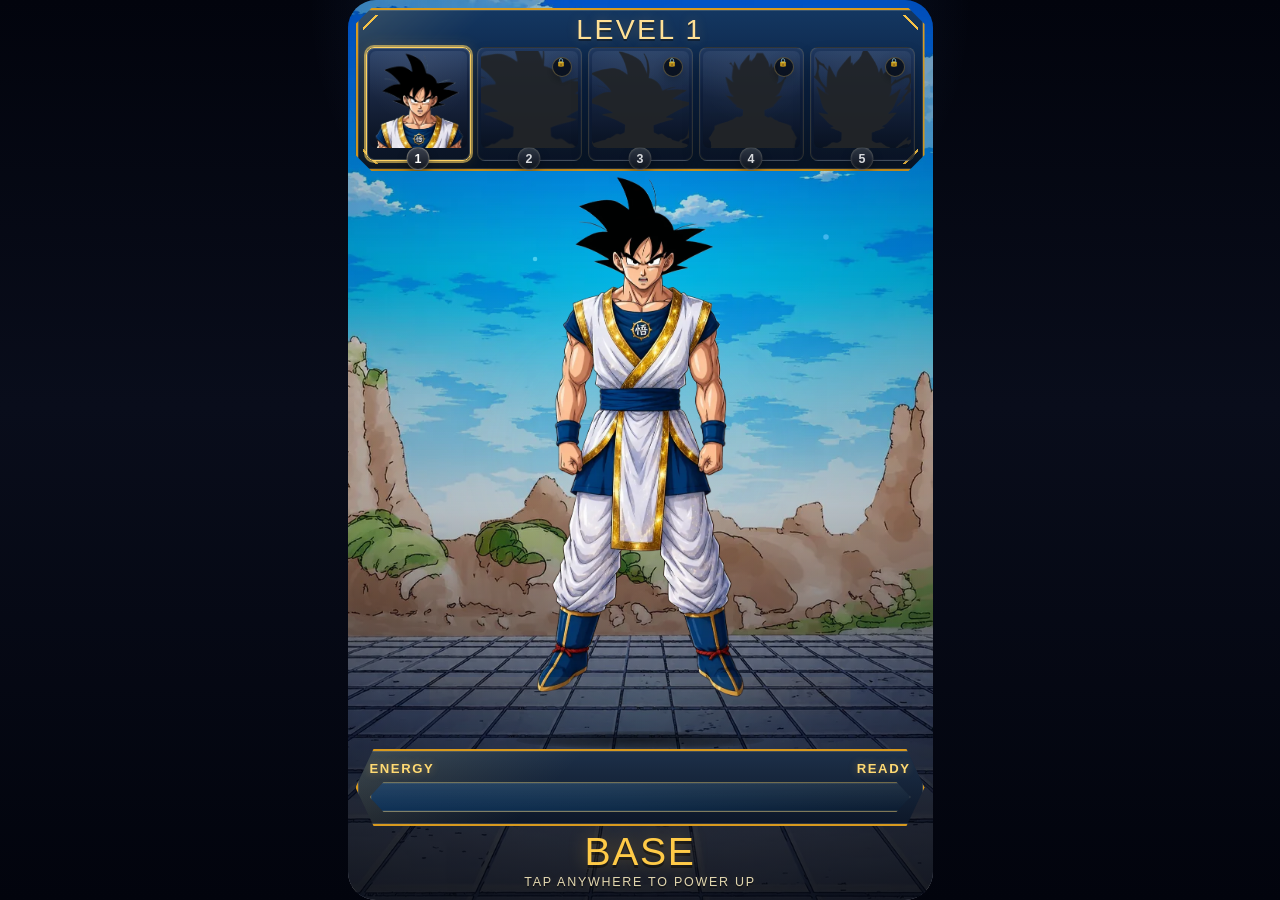
==== commit 21a8b0ba: "Significantly increase character size and width for big epic heroic scale" ====
--- a/index.html
+++ b/index.html
@@ -10,7 +10,7 @@
     <meta http-equiv="Pragma" content="no-cache" />
     <meta http-equiv="Expires" content="0" />
     <title>Super Saiyan 999 V1</title>
-    <link rel="stylesheet" href="./styles.css?v=20260720-v999-slightlylarger-v44" />
+    <link rel="stylesheet" href="./styles.css?v=20260720-v999-bigcharacterscale-v45" />
   </head>
   <body>
     <div class="game-shell" id="gameShell">
@@ -104,6 +104,6 @@
       </div>
     </div>
 
-    <script src="./game.js?v=20260720-v999-slightlylarger-v44"></script>
+    <script src="./game.js?v=20260720-v999-bigcharacterscale-v45"></script>
   </body>
 </html>
--- a/styles.css
+++ b/styles.css
@@ -494,8 +494,8 @@
 
 .character-stack {
   position: relative;
-  width: min(78vw, var(--character-width));
-  height: min(53vh, var(--character-height));
+  width: min(86vw, var(--character-width));
+  height: min(64vh, var(--character-height));
   display: flex;
   justify-content: center;
   align-items: flex-end;
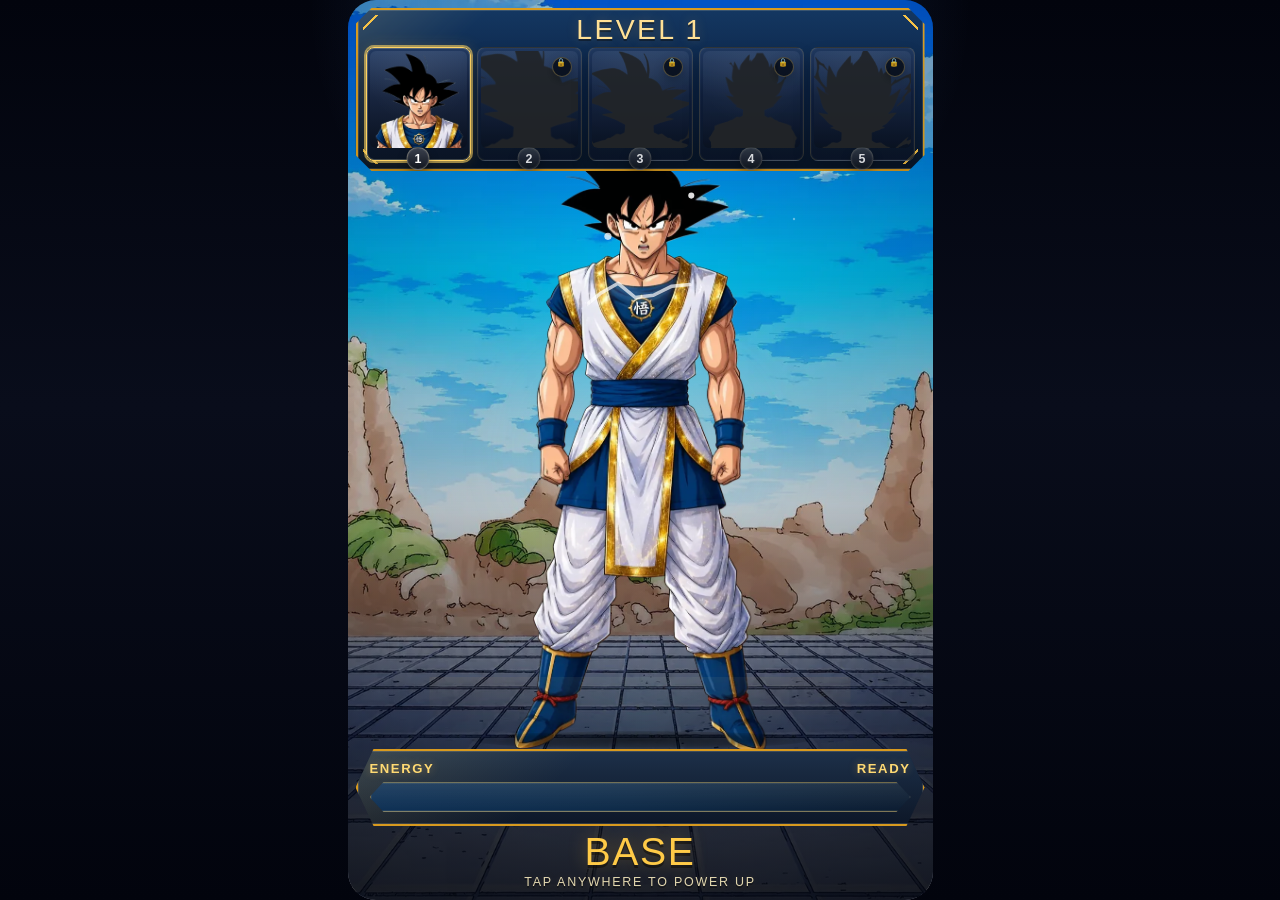
==== commit b2d13ef0: "Massively increase character height to 0.95 available arena space for full stage heroic scale" ====
--- a/index.html
+++ b/index.html
@@ -10,7 +10,7 @@
     <meta http-equiv="Pragma" content="no-cache" />
     <meta http-equiv="Expires" content="0" />
     <title>Super Saiyan 999 V1</title>
-    <link rel="stylesheet" href="./styles.css?v=20260720-v999-bigcharacterscale-v45" />
+    <link rel="stylesheet" href="./styles.css?v=20260720-v999-heroicfullscreen-v46" />
   </head>
   <body>
     <div class="game-shell" id="gameShell">
@@ -104,6 +104,6 @@
       </div>
     </div>
 
-    <script src="./game.js?v=20260720-v999-bigcharacterscale-v45"></script>
+    <script src="./game.js?v=20260720-v999-heroicfullscreen-v46"></script>
   </body>
 </html>
--- a/styles.css
+++ b/styles.css
@@ -494,8 +494,8 @@
 
 .character-stack {
   position: relative;
-  width: min(86vw, var(--character-width));
-  height: min(64vh, var(--character-height));
+  width: min(94vw, var(--character-width));
+  height: min(76vh, var(--character-height));
   display: flex;
   justify-content: center;
   align-items: flex-end;
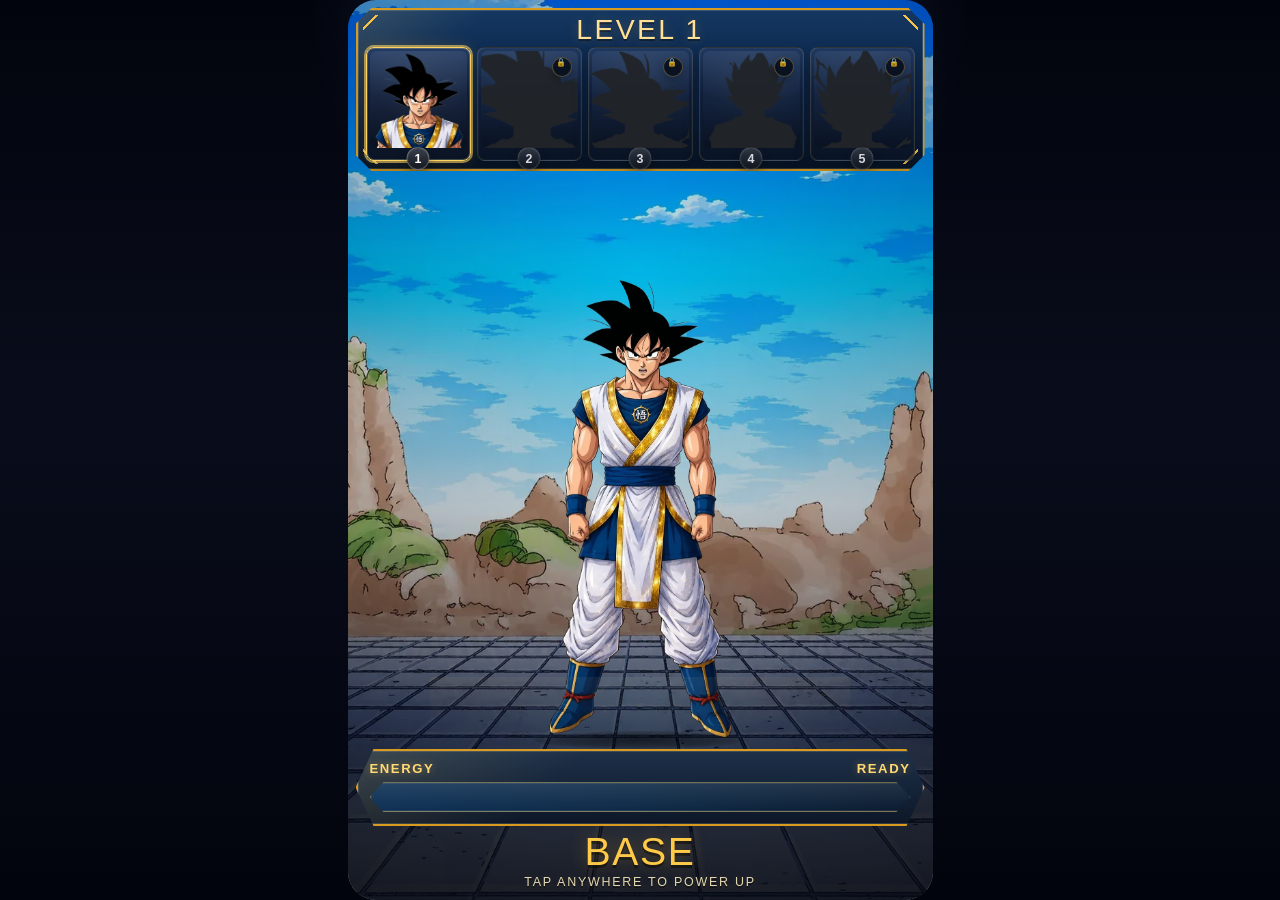
==== commit 5f96906d: "Ground character feet directly on tile floor and set height to 0.72 arena space for 40px head margin" ====
--- a/index.html
+++ b/index.html
@@ -10,7 +10,7 @@
     <meta http-equiv="Pragma" content="no-cache" />
     <meta http-equiv="Expires" content="0" />
     <title>Super Saiyan 999 V1</title>
-    <link rel="stylesheet" href="./styles.css?v=20260720-v999-heroicfullscreen-v46" />
+    <link rel="stylesheet" href="./styles.css?v=20260720-v999-groundedfeetperfecthead-v47" />
   </head>
   <body>
     <div class="game-shell" id="gameShell">
@@ -104,6 +104,6 @@
       </div>
     </div>
 
-    <script src="./game.js?v=20260720-v999-heroicfullscreen-v46"></script>
+    <script src="./game.js?v=20260720-v999-groundedfeetperfecthead-v47"></script>
   </body>
 </html>
--- a/styles.css
+++ b/styles.css
@@ -20,7 +20,7 @@
   --arena-bottom: 118px;
   --character-width: 420px;
   --character-height: 760px;
-  --character-lift: -12px;
+  --character-lift: 0px;
 }
 
 * {
@@ -427,13 +427,13 @@
   flex: 1 1 auto;
   min-height: 0;
   display: flex;
-  align-items: center;
+  align-items: flex-end;
   justify-content: center;
   outline: none;
   z-index: 2;
   overflow: hidden;
   touch-action: none;
-  padding-bottom: clamp(16px, 3vh, 32px);
+  padding-bottom: 0px;
 }
 
 .charge-lens {
@@ -494,12 +494,12 @@
 
 .character-stack {
   position: relative;
-  width: min(94vw, var(--character-width));
-  height: min(76vh, var(--character-height));
+  width: min(84vw, var(--character-width));
+  height: min(62vh, var(--character-height));
   display: flex;
   justify-content: center;
   align-items: flex-end;
-  transform: translateY(var(--character-lift));
+  transform: translateY(0px);
   margin: 0 auto;
 }
 
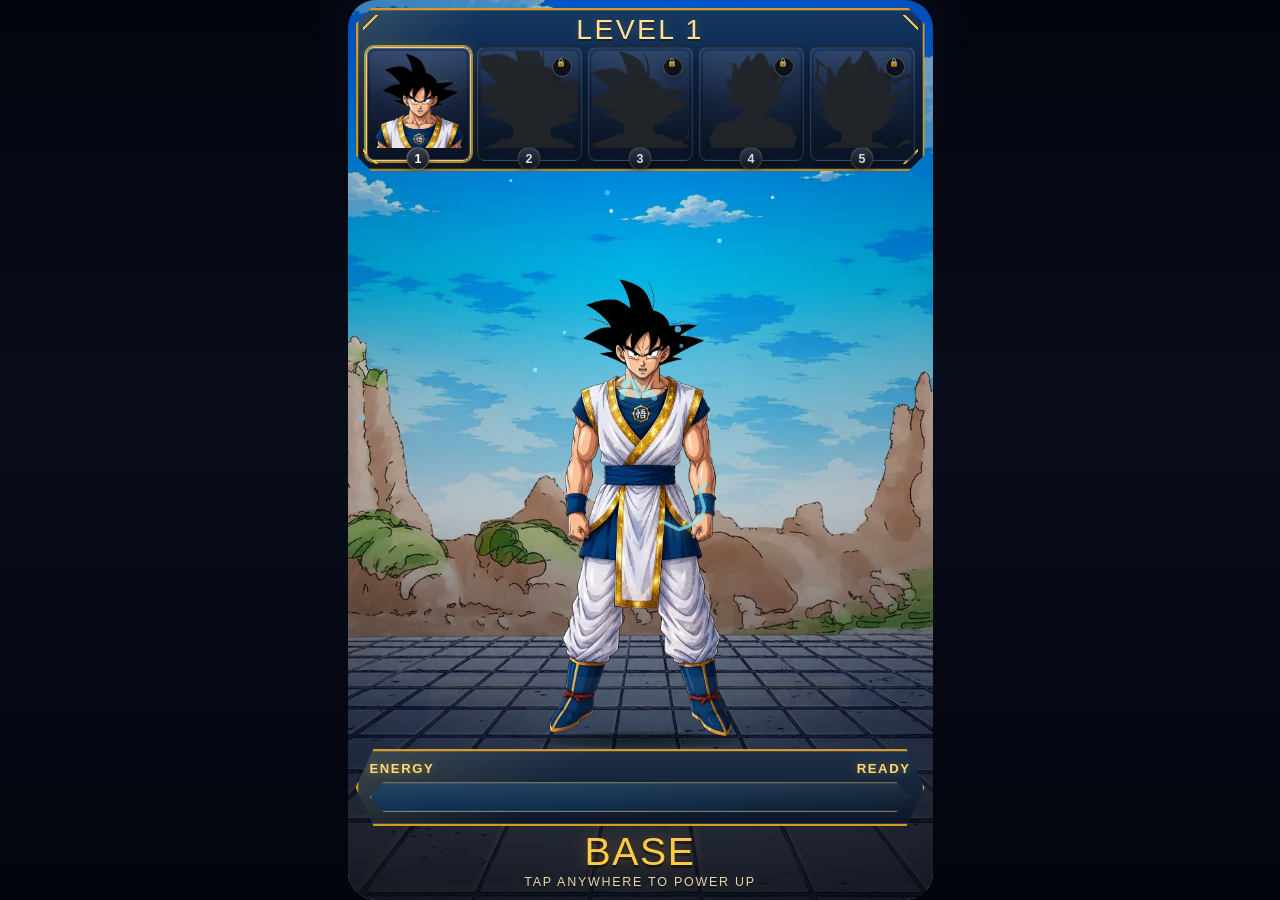
==== commit 29ef2197: "Unify character stack scaling across Mobile Chrome, Samsung Internet, and Safari browsers" ====
--- a/index.html
+++ b/index.html
@@ -10,7 +10,7 @@
     <meta http-equiv="Pragma" content="no-cache" />
     <meta http-equiv="Expires" content="0" />
     <title>Super Saiyan 999 V1</title>
-    <link rel="stylesheet" href="./styles.css?v=20260720-v999-groundedfeetperfecthead-v47" />
+    <link rel="stylesheet" href="./styles.css?v=20260720-v999-unifiedbrowserscale-v48" />
   </head>
   <body>
     <div class="game-shell" id="gameShell">
@@ -104,6 +104,6 @@
       </div>
     </div>
 
-    <script src="./game.js?v=20260720-v999-groundedfeetperfecthead-v47"></script>
+    <script src="./game.js?v=20260720-v999-unifiedbrowserscale-v48"></script>
   </body>
 </html>
--- a/styles.css
+++ b/styles.css
@@ -494,8 +494,8 @@
 
 .character-stack {
   position: relative;
-  width: min(84vw, var(--character-width));
-  height: min(62vh, var(--character-height));
+  width: min(90vw, var(--character-width));
+  height: min(72vh, var(--character-height));
   display: flex;
   justify-content: center;
   align-items: flex-end;
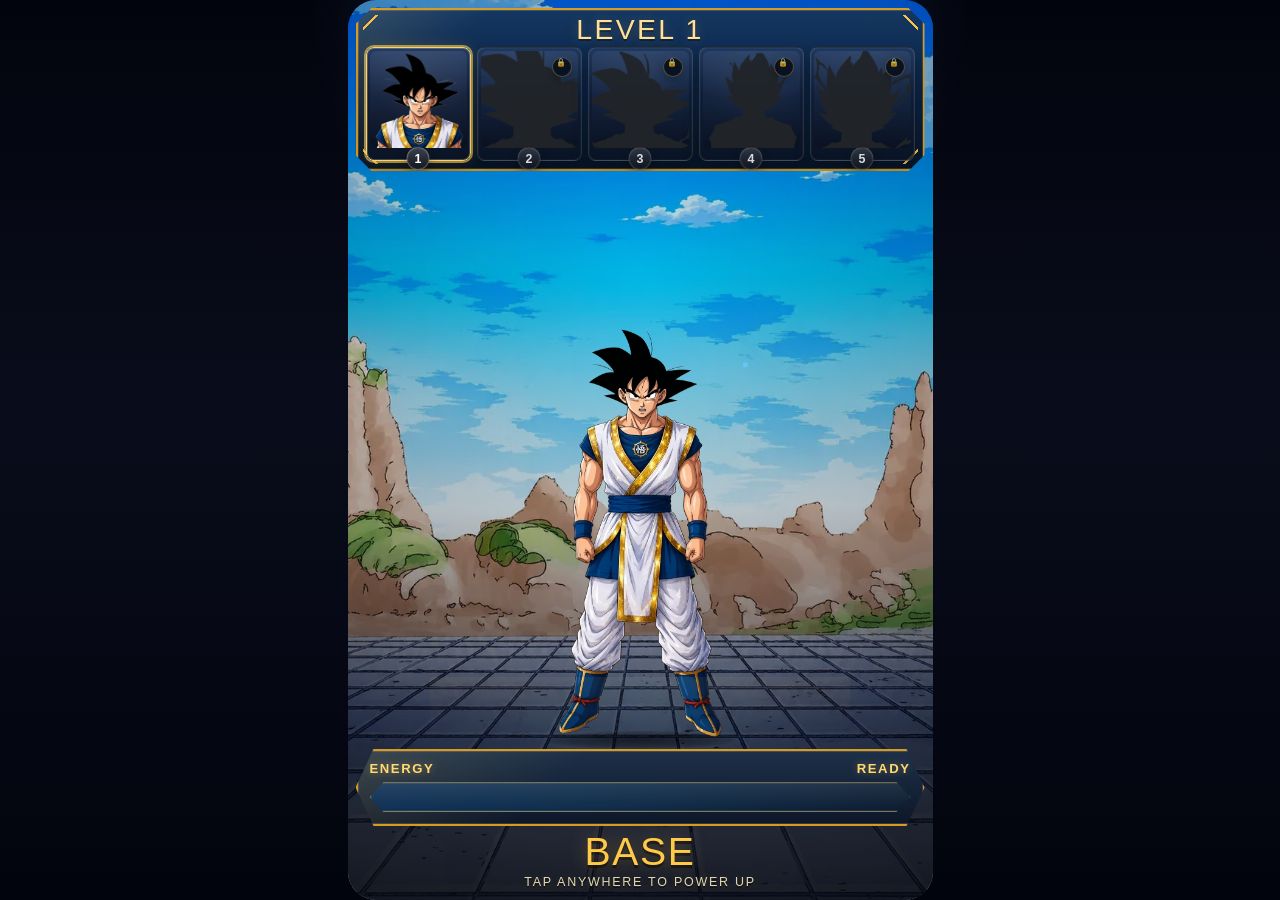
==== commit 4254ea9a: "Standardize character scaling ratio based on virtual shell width for identical sizing across all mob" ====
--- a/index.html
+++ b/index.html
@@ -10,7 +10,7 @@
     <meta http-equiv="Pragma" content="no-cache" />
     <meta http-equiv="Expires" content="0" />
     <title>Super Saiyan 999 V1</title>
-    <link rel="stylesheet" href="./styles.css?v=20260720-v999-unifiedbrowserscale-v48" />
+    <link rel="stylesheet" href="./styles.css?v=20260720-v999-universalphonescale-v49" />
   </head>
   <body>
     <div class="game-shell" id="gameShell">
@@ -104,6 +104,6 @@
       </div>
     </div>
 
-    <script src="./game.js?v=20260720-v999-unifiedbrowserscale-v48"></script>
+    <script src="./game.js?v=20260720-v999-universalphonescale-v49"></script>
   </body>
 </html>
--- a/styles.css
+++ b/styles.css
@@ -494,8 +494,10 @@
 
 .character-stack {
   position: relative;
-  width: min(90vw, var(--character-width));
-  height: min(72vh, var(--character-height));
+  width: var(--character-width);
+  height: var(--character-height);
+  max-width: 92vw;
+  max-height: 68vh;
   display: flex;
   justify-content: center;
   align-items: flex-end;
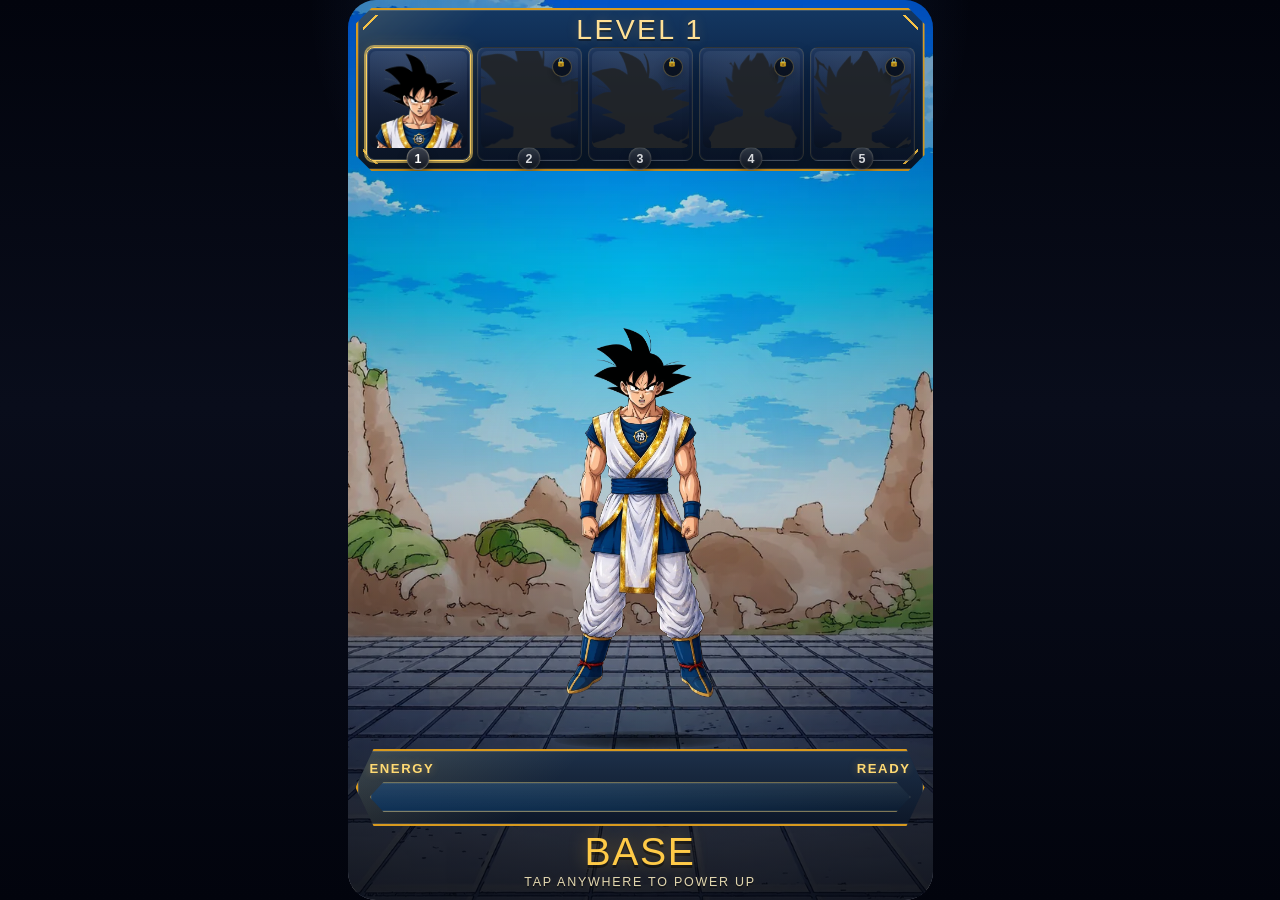
==== commit 95dbc197: "Add 24px padding-bottom to arena and 12px margin-bottom to character-stack so shoes are never cut of" ====
--- a/index.html
+++ b/index.html
@@ -10,7 +10,7 @@
     <meta http-equiv="Pragma" content="no-cache" />
     <meta http-equiv="Expires" content="0" />
     <title>Super Saiyan 999 V1</title>
-    <link rel="stylesheet" href="./styles.css?v=20260720-v999-universalphonescale-v49" />
+    <link rel="stylesheet" href="./styles.css?v=20260720-v999-uncutshoes-v50" />
   </head>
   <body>
     <div class="game-shell" id="gameShell">
@@ -104,6 +104,6 @@
       </div>
     </div>
 
-    <script src="./game.js?v=20260720-v999-universalphonescale-v49"></script>
+    <script src="./game.js?v=20260720-v999-uncutshoes-v50"></script>
   </body>
 </html>
--- a/styles.css
+++ b/styles.css
@@ -433,7 +433,7 @@
   z-index: 2;
   overflow: hidden;
   touch-action: none;
-  padding-bottom: 0px;
+  padding-bottom: clamp(18px, 3vh, 28px);
 }
 
 .charge-lens {
@@ -502,7 +502,7 @@
   justify-content: center;
   align-items: flex-end;
   transform: translateY(0px);
-  margin: 0 auto;
+  margin: 0 auto 12px;
 }
 
 .charge-waves,
